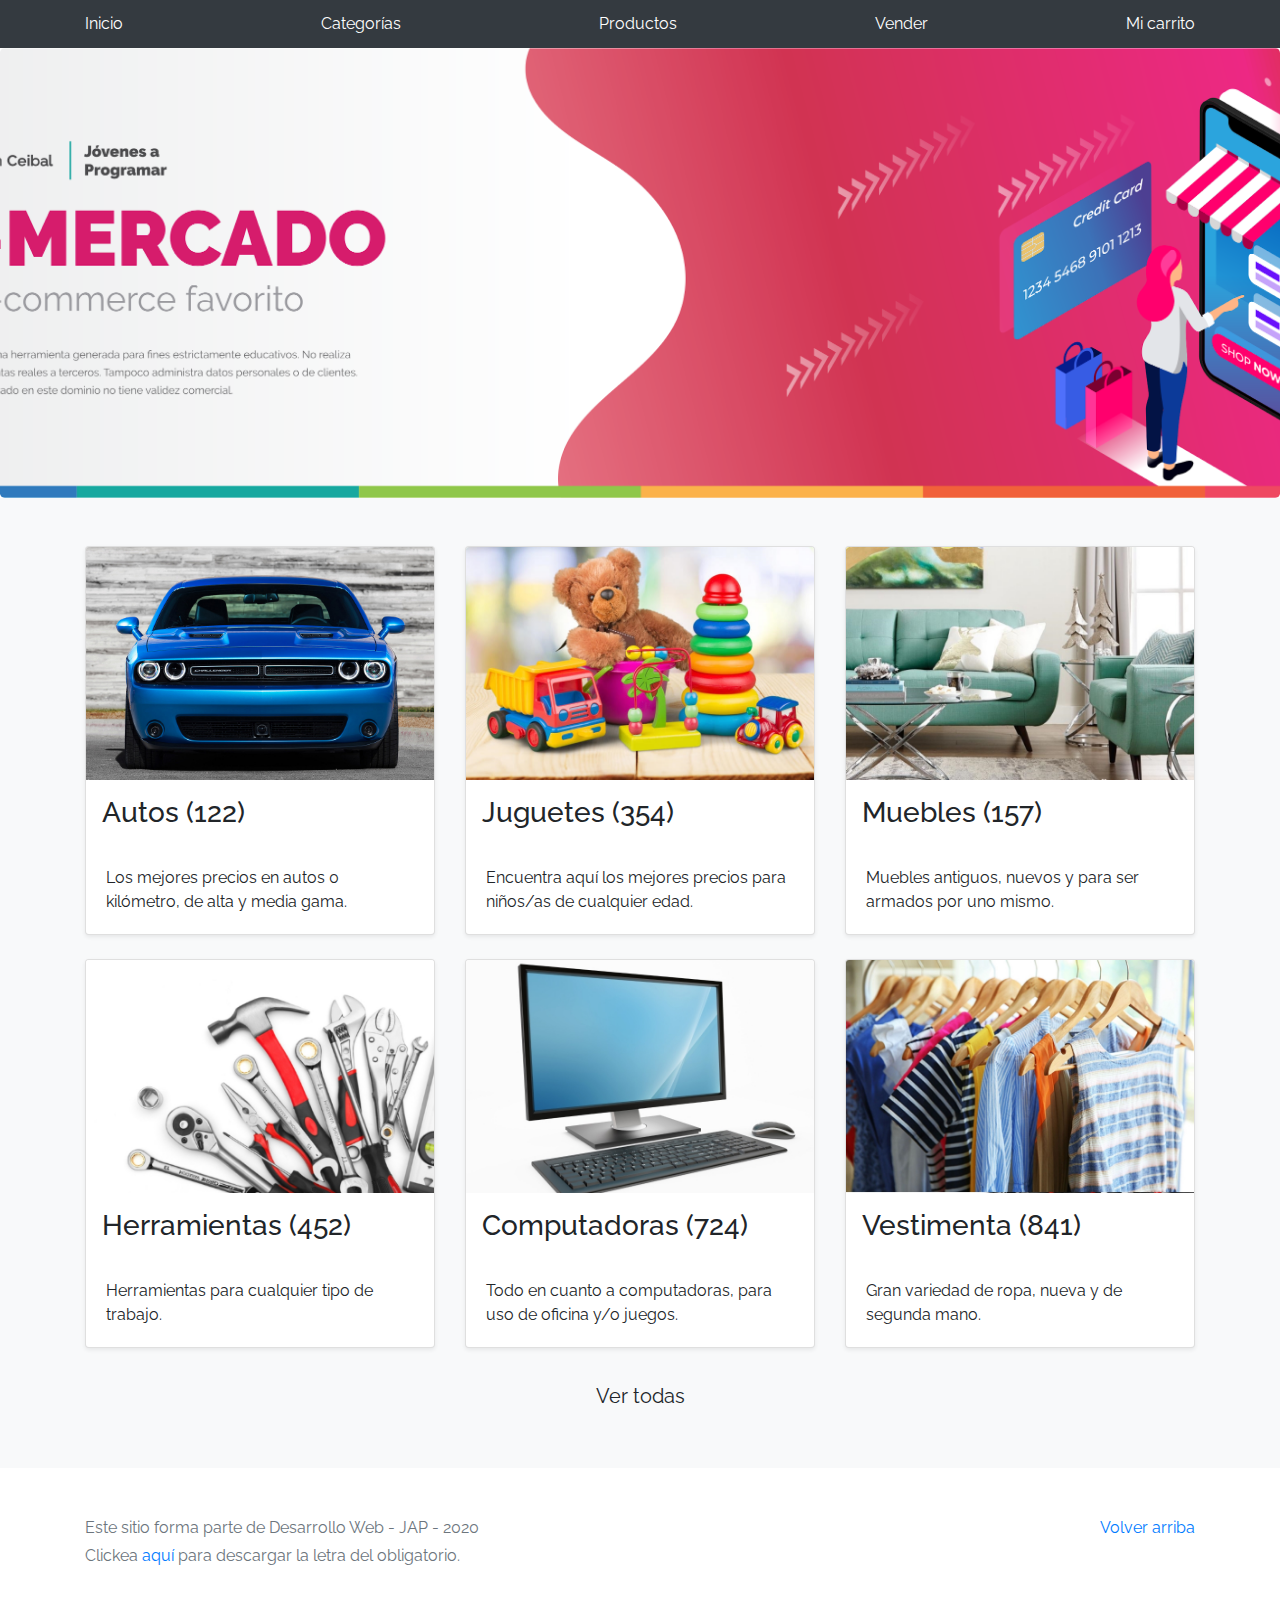
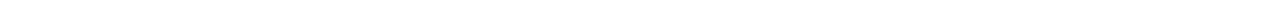
==== index.html @ a6dac4ae "Initial commit" ====
<!DOCTYPE html>
<!-- saved from url=(0049)https://getbootstrap.com/docs/4.3/examples/album/ -->
<html lang="en">
  <head>
    <meta http-equiv="Content-Type" content="text/html; charset=UTF-8">
    <meta name="viewport" content="width=device-width, initial-scale=1, shrink-to-fit=no">
    <meta name="description" content="">
    <title>eMercado - Todo lo que busques está aquí</title>

    <link rel="canonical" href="https://getbootstrap.com/docs/4.3/examples/album/">
    <link href="https://fonts.googleapis.com/css?family=Raleway:300,300i,400,400i,700,700i,900,900i" rel="stylesheet">
    <!-- Bootstrap core CSS -->
    <link href="css/bootstrap.min.css" rel="stylesheet">
    <link href="css/styles.css" rel="stylesheet">
  </head>
  <body>
    <nav class="site-header sticky-top py-1 bg-dark">
      <div class="container d-flex flex-column flex-md-row justify-content-between">
        <a class="py-2 d-none d-md-inline-block" href="index.html">Inicio</a>
        <a class="py-2 d-none d-md-inline-block" href="categories.html">Categorías</a>
        <a class="py-2 d-none d-md-inline-block" href="products.html">Productos</a>
        <a class="py-2 d-none d-md-inline-block" href="sell.html">Vender</a>
        <a class="py-2 d-none d-md-inline-block" href="cart.html">Mi carrito</a>
      </div>
    </nav>
    <main role="main">
      <section class="jumbotron text-center">
        <div class="m-5">
          <h1></h1>
        </div>
      </section>
      <div class="album py-5 bg-light">
        <div class="container">
          <div class="row">
            <div class="col-md-4">
              <a href="categories.html" class="card mb-4 shadow-sm custom-card">
                <img class="bd-placeholder-img card-img-top"  src="img/cat1.jpg">
                <h3 class="m-3">Autos (122)</h3>
                <div class="card-body">
                  <p class="card-text">Los mejores precios en autos 0 kilómetro, de alta y media gama.</p>
                </div>
              </a>
            </div>
            <div class="col-md-4">
                <a href="categories.html" class="card mb-4 shadow-sm custom-card">
                  <img class="bd-placeholder-img card-img-top" src="img/cat2.jpg">
                  <h3 class="m-3">Juguetes (354)</h3>
                  <div class="card-body">
                    <p class="card-text">Encuentra aquí los mejores precios para niños/as de cualquier edad.</p>
                  </div>
                </a>
            </div>
            <div class="col-md-4">
                <a href="categories.html" class="card mb-4 shadow-sm custom-card">
                  <img class="bd-placeholder-img card-img-top" src="img/cat3.jpg">
                  <h3 class="m-3">Muebles (157)</h3>
                  <div class="card-body">
                    <p class="card-text">Muebles antiguos, nuevos y para ser armados por uno mismo.</p>
                  </div>
                </a>
            </div>
            <div class="col-md-4">
                <a href="categories.html" class="card mb-4 shadow-sm custom-card">
                  <img class="bd-placeholder-img card-img-top" src="img/cat4.jpg">
                  <h3 class="m-3">Herramientas (452)</h3>
                  <div class="card-body">
                    <p class="card-text">Herramientas para cualquier tipo de trabajo.</p>
                  </div>
                </a>
            </div>
            <div class="col-md-4">
                <a href="categories.html" class="card mb-4 shadow-sm custom-card">
                  <img class="bd-placeholder-img card-img-top" src="img/cat5.jpg">
                  <h3 class="m-3">Computadoras (724)</h3>
                  <div class="card-body">
                    <p class="card-text">Todo en cuanto a computadoras, para uso de oficina y/o juegos.</p>
                  </div>
                </a>
            </div>
            <div class="col-md-4">
                <a href="categories.html" class="card mb-4 shadow-sm custom-card">
                  <img class="bd-placeholder-img card-img-top" src="img/cat6.jpg">
                  <h3 class="m-3">Vestimenta (841)</h3>
                  <div class="card-body">
                    <p class="card-text">Gran variedad de ropa, nueva y de segunda mano.</p>
                  </div>
                </a>
            </div>
          </div>
          <div class="row">
              <a type="button" class="btn btn-light btn-lg btn-block" href="categories.html">Ver todas</a>
          </div>
        </div>
      </div>
    </main>
    <footer class="text-muted">
      <div class="container">
        <p class="float-right">
          <a href="#">Volver arriba</a>
        </p>
        <p>Este sitio forma parte de Desarrollo Web - JAP - 2020</p>
        <p>Clickea <a target="_blank" href="Letra.pdf">aquí</a> para descargar la letra del obligatorio.</p>
      </div>
    </footer>
    <script src="js/jquery-3.4.1.min.js"></script>
    <script src="js/bootstrap.bundle.min.js"></script>
    <script src="js/init.js"></script>
  </body>
</html>
---- css/styles.css ----
.jumbotron, .card-body, .container, .site-header{
    font-family: 'Raleway', serif !important;
}

.jumbotron .display-4{
    font-weight: bold;
}

.jumbotron {
  height: 50vh;
  padding: 5em inherit;
  margin-bottom: 0;
  background-color: #53C0FB;
  background: url('../img/cover_back.png');
  background-size: cover;
  background-position: center;
  background-repeat: no-repeat;
  color: black;
  font-weight: bold;
}

@media (min-width: 768px) {
  .jumbotron {
    padding-top: 6rem;
    padding-bottom: 6rem;
  }
}

.jumbotron p:last-child {
  margin-bottom: 0;
}

.jumbotron-heading {
  font-weight: 300;
}

.jumbotron .container {
  max-width: 40rem;
  background-color: rgba(255, 255, 255, 0.5);
  border-radius: 10px;
  text-shadow: 1px 1px 2px grey;
}

.jumbotron .lead{
  font-size: 38px;
}

footer {
  padding-top: 3rem;
  padding-bottom: 3rem;
}

footer p {
  margin-bottom: .25rem;
}

.site-header a {
  color: white;
  transition: ease-in-out color .15s;
}

.light-text {
  color: white;
}

.site-header .dropdown-menu a {
  color: black;
}

.dropzone{
  border: 2px dashed #0087F7;
  border-radius: 5px;
  background: white;
}

.alert{
  position: fixed;
  top:80px;
  width: 50%;
  left: 50%;
  transform: translate(-50%, 0);
}

.lds-ring {
  display: inline-block;
  position: relative;
  width: 64px;
  height: 64px;
  top:50%;
  left: 50%;
}
.lds-ring div {
  box-sizing: border-box;
  display: block;
  position: absolute;
  width: 51px;
  height: 51px;
  margin: 6px;
  border: 6px solid #fff;
  border-radius: 50%;
  animation: lds-ring 1.2s cubic-bezier(0.5, 0, 0.5, 1) infinite;
  border-color: #fff transparent transparent transparent;
}
.lds-ring div:nth-child(1) {
  animation-delay: -0.45s;
}
.lds-ring div:nth-child(2) {
  animation-delay: -0.3s;
}
.lds-ring div:nth-child(3) {
  animation-delay: -0.15s;
}
@keyframes lds-ring {
  0% {
    transform: rotate(0deg);
  }
  100% {
    transform: rotate(360deg);
  }
}

#spinner-wrapper{
  position: fixed;
  background-color: rgba(0,0,0,0.5);
  width:100%;
  height: 100%;
  top:0;
  left:0;
  z-index: 1021;
  display: none;
}

a.custom-card,
a.custom-card:hover {
  color: inherit;
  text-decoration: inherit;
}

.checked {
  color: orange;
}
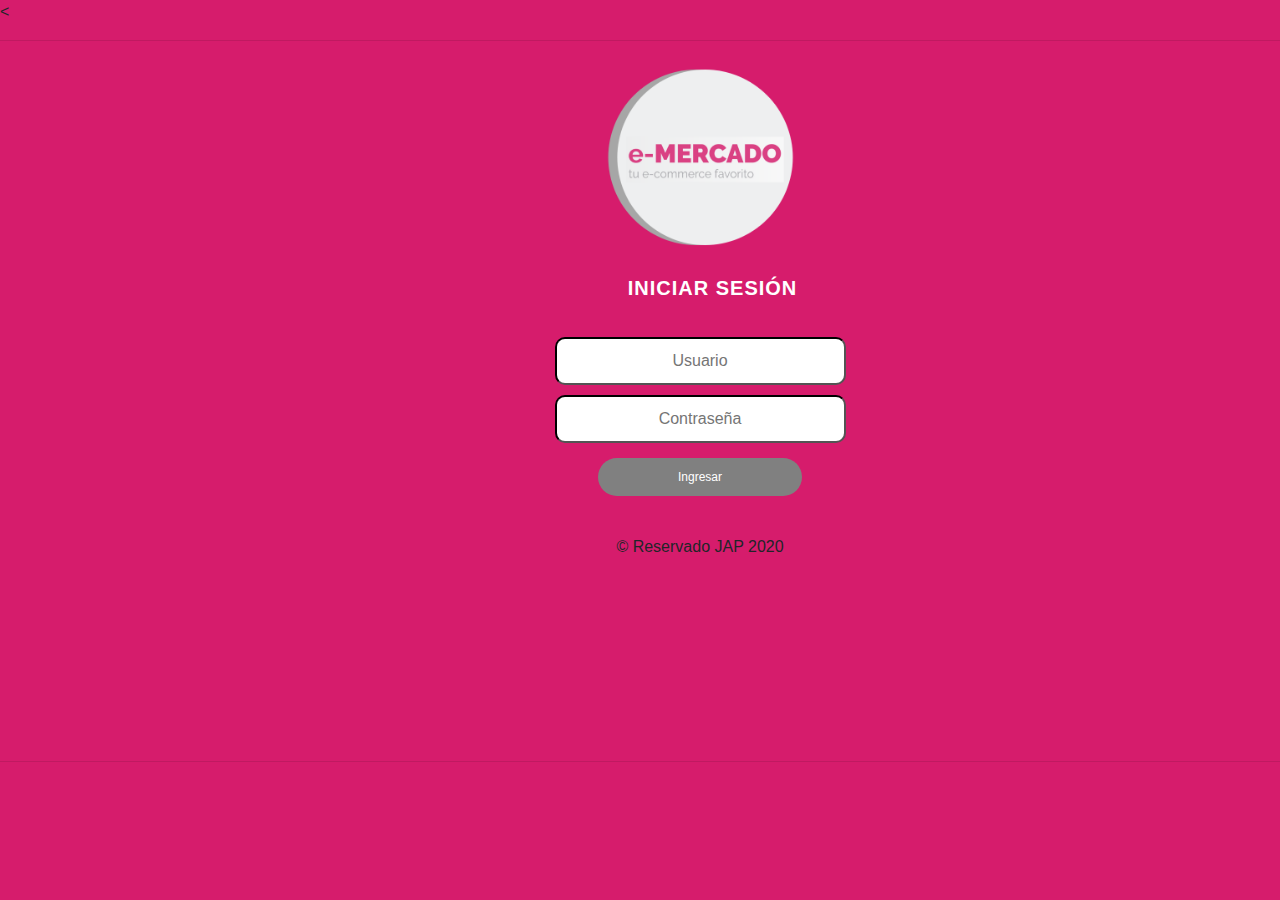
==== commit a198e9f8: "Entrega 1" ====
--- a/index.html
+++ b/index.html
@@ -1,109 +1,66 @@
-<!DOCTYPE html>
-<!-- saved from url=(0049)https://getbootstrap.com/docs/4.3/examples/album/ -->
-<html lang="en">
+<<!DOCTYPE html>
+  <!-- saved from url=(0049)https://getbootstrap.com/docs/4.3/examples/album/ -->
+  <html lang="en">
+
   <head>
-    <meta http-equiv="Content-Type" content="text/html; charset=UTF-8">
-    <meta name="viewport" content="width=device-width, initial-scale=1, shrink-to-fit=no">
-    <meta name="description" content="">
+    <meta http-equiv="Content-Type" content="text/html; charset=UTF-8" />
+    <meta name="viewport" content="width=device-width, initial-scale=1, shrink-to-fit=no" />
+    <meta name="description" content="" />
     <title>eMercado - Todo lo que busques está aquí</title>
+    <link rel="icon" href="img/logoDW170.jpg" type="image/png" />
 
-    <link rel="canonical" href="https://getbootstrap.com/docs/4.3/examples/album/">
-    <link href="https://fonts.googleapis.com/css?family=Raleway:300,300i,400,400i,700,700i,900,900i" rel="stylesheet">
+    <link rel="canonical" href="https://getbootstrap.com/docs/4.3/examples/album/" />
+    <link href="https://fonts.googleapis.com/css?family=Raleway:300,300i,400,400i,700,700i,900,900i" rel="stylesheet" />
     <!-- Bootstrap core CSS -->
-    <link href="css/bootstrap.min.css" rel="stylesheet">
-    <link href="css/styles.css" rel="stylesheet">
+    <link href="css/bootstrap.min.css" rel="stylesheet" />
+    <link href="css/login.css" rel="stylesheet" />
+    <link href="js/login.js" rel="stylesheet" />
+    <meta name="google-signin-scope" content="profile email">
+    <meta name="google-signin-client_id"
+      content="1053343416162-742v8fhib4h3fhs6kcvnc13npjufh8vb.apps.googleusercontent.com">
+    <script src="https://apis.google.com/js/platform.js" async defer></script>
+    <script>
+      function onSignIn(googleUser) {
+        // Datos útiles para sus scripts del lado del cliente:
+        var profile = googleUser.getBasicProfile();  //Obtenemos el perfil básico del usuario
+        console.log("ID: " + profile.getId());
+        console.log('Full Name: ' + profile.getName());
+        console.log('Given Name: ' + profile.getGivenName());
+        console.log('Family Name: ' + profile.getFamilyName());
+        console.log("Image URL: " + profile.getImageUrl());
+        console.log("Email: " + profile.getEmail());
+        window.location = "home.html"; //Redireccionamos
+
+        //El token de identificación que debe pasar a su backend:
+        var id_token = googleUser.getAuthResponse().id_token;
+        console.log("ID Token: " + id_token);
+      }
+    </script>
   </head>
   <body>
-    <nav class="site-header sticky-top py-1 bg-dark">
-      <div class="container d-flex flex-column flex-md-row justify-content-between">
-        <a class="py-2 d-none d-md-inline-block" href="index.html">Inicio</a>
-        <a class="py-2 d-none d-md-inline-block" href="categories.html">Categorías</a>
-        <a class="py-2 d-none d-md-inline-block" href="products.html">Productos</a>
-        <a class="py-2 d-none d-md-inline-block" href="sell.html">Vender</a>
-        <a class="py-2 d-none d-md-inline-block" href="cart.html">Mi carrito</a>
+    <hr />
+    <div class="container">
+      <img src="img/logo_login.png" class="logo" alt="Logo" />
+      <div class="login">
+        <h2><b>INICIAR SESIÓN</b></h2>
+        <br />
+        <form id="form">
+          <input type="text" placeholder="Usuario" id="username" /><br />
+          <input type="password" placeholder="Contraseña" id="password" /><br />
+          <input onclick="login()" type="button" id="button" value="Ingresar" /><br />
+          <br />
+          <p>© Reservado JAP 2020</p><br />
+          <br />
+        </form>
       </div>
-    </nav>
-    <main role="main">
-      <section class="jumbotron text-center">
-        <div class="m-5">
-          <h1></h1>
-        </div>
-      </section>
-      <div class="album py-5 bg-light">
-        <div class="container">
-          <div class="row">
-            <div class="col-md-4">
-              <a href="categories.html" class="card mb-4 shadow-sm custom-card">
-                <img class="bd-placeholder-img card-img-top"  src="img/cat1.jpg">
-                <h3 class="m-3">Autos (122)</h3>
-                <div class="card-body">
-                  <p class="card-text">Los mejores precios en autos 0 kilómetro, de alta y media gama.</p>
-                </div>
-              </a>
-            </div>
-            <div class="col-md-4">
-                <a href="categories.html" class="card mb-4 shadow-sm custom-card">
-                  <img class="bd-placeholder-img card-img-top" src="img/cat2.jpg">
-                  <h3 class="m-3">Juguetes (354)</h3>
-                  <div class="card-body">
-                    <p class="card-text">Encuentra aquí los mejores precios para niños/as de cualquier edad.</p>
-                  </div>
-                </a>
-            </div>
-            <div class="col-md-4">
-                <a href="categories.html" class="card mb-4 shadow-sm custom-card">
-                  <img class="bd-placeholder-img card-img-top" src="img/cat3.jpg">
-                  <h3 class="m-3">Muebles (157)</h3>
-                  <div class="card-body">
-                    <p class="card-text">Muebles antiguos, nuevos y para ser armados por uno mismo.</p>
-                  </div>
-                </a>
-            </div>
-            <div class="col-md-4">
-                <a href="categories.html" class="card mb-4 shadow-sm custom-card">
-                  <img class="bd-placeholder-img card-img-top" src="img/cat4.jpg">
-                  <h3 class="m-3">Herramientas (452)</h3>
-                  <div class="card-body">
-                    <p class="card-text">Herramientas para cualquier tipo de trabajo.</p>
-                  </div>
-                </a>
-            </div>
-            <div class="col-md-4">
-                <a href="categories.html" class="card mb-4 shadow-sm custom-card">
-                  <img class="bd-placeholder-img card-img-top" src="img/cat5.jpg">
-                  <h3 class="m-3">Computadoras (724)</h3>
-                  <div class="card-body">
-                    <p class="card-text">Todo en cuanto a computadoras, para uso de oficina y/o juegos.</p>
-                  </div>
-                </a>
-            </div>
-            <div class="col-md-4">
-                <a href="categories.html" class="card mb-4 shadow-sm custom-card">
-                  <img class="bd-placeholder-img card-img-top" src="img/cat6.jpg">
-                  <h3 class="m-3">Vestimenta (841)</h3>
-                  <div class="card-body">
-                    <p class="card-text">Gran variedad de ropa, nueva y de segunda mano.</p>
-                  </div>
-                </a>
-            </div>
-          </div>
-          <div class="row">
-              <a type="button" class="btn btn-light btn-lg btn-block" href="categories.html">Ver todas</a>
-          </div>
-        </div>
-      </div>
-    </main>
-    <footer class="text-muted">
-      <div class="container">
-        <p class="float-right">
-          <a href="#">Volver arriba</a>
-        </p>
-        <p>Este sitio forma parte de Desarrollo Web - JAP - 2020</p>
-        <p>Clickea <a target="_blank" href="Letra.pdf">aquí</a> para descargar la letra del obligatorio.</p>
-      </div>
-    </footer>
-    <script src="js/jquery-3.4.1.min.js"></script>
-    <script src="js/bootstrap.bundle.min.js"></script>
-    <script src="js/init.js"></script>
+    </div>
+    <br />
+    <!-- Botón de sign in-->
+    <div class="g-signin2" data-onsuccess="onSignIn" data-theme="dark"></div><br>
+    <div id="datos"></div><br>
+    <br />
+    <hr />
+
+    <script src="js/login.js"></script>
   </body>
-</html>+  </html>
--- a/css/login.css
+++ b/css/login.css
@@ -0,0 +1,67 @@
+body {
+  background-color: #d61c6c;
+  background-attachment: fixed;
+}
+
+p {
+  margin-top: 10px;
+}
+
+.g-signin2 {
+  margin-left: 100px;
+  align-items: center;
+  text-align-last: center;
+}
+
+.container {
+  margin-left: 50px;
+  align-items: center;
+  text-align-last: center;
+}
+
+.logo {
+  height: 209px;
+  margin-left: 160px;
+}
+
+h2 {
+  font-size: 20px;
+  letter-spacing: 1px;
+  margin-left: 25px;
+  color: white;
+}
+
+.login {
+  padding: 10px 10px 10px 10px;
+  margin-left: 160px;
+  align-items: center;
+}
+
+input {
+  border-radius: 10px;
+  padding: 10px 40px 10px 40px;
+  margin: 5px auto;
+  border-color: black;
+  box-shadow: black;
+}
+
+input:hover {
+  border-color: blue;
+}
+
+#button {
+  text-decoration: none;
+  padding: 10px 80px 10px 80px;
+  font-size: 12px;
+  background-color: grey;
+  color: white;
+  border-radius: 1000px;
+  border: none;
+  margin-top: 10px;
+  text-align: center;
+}
+
+#button:hover {
+  color: blue;
+  background-color: #ffffff;
+}
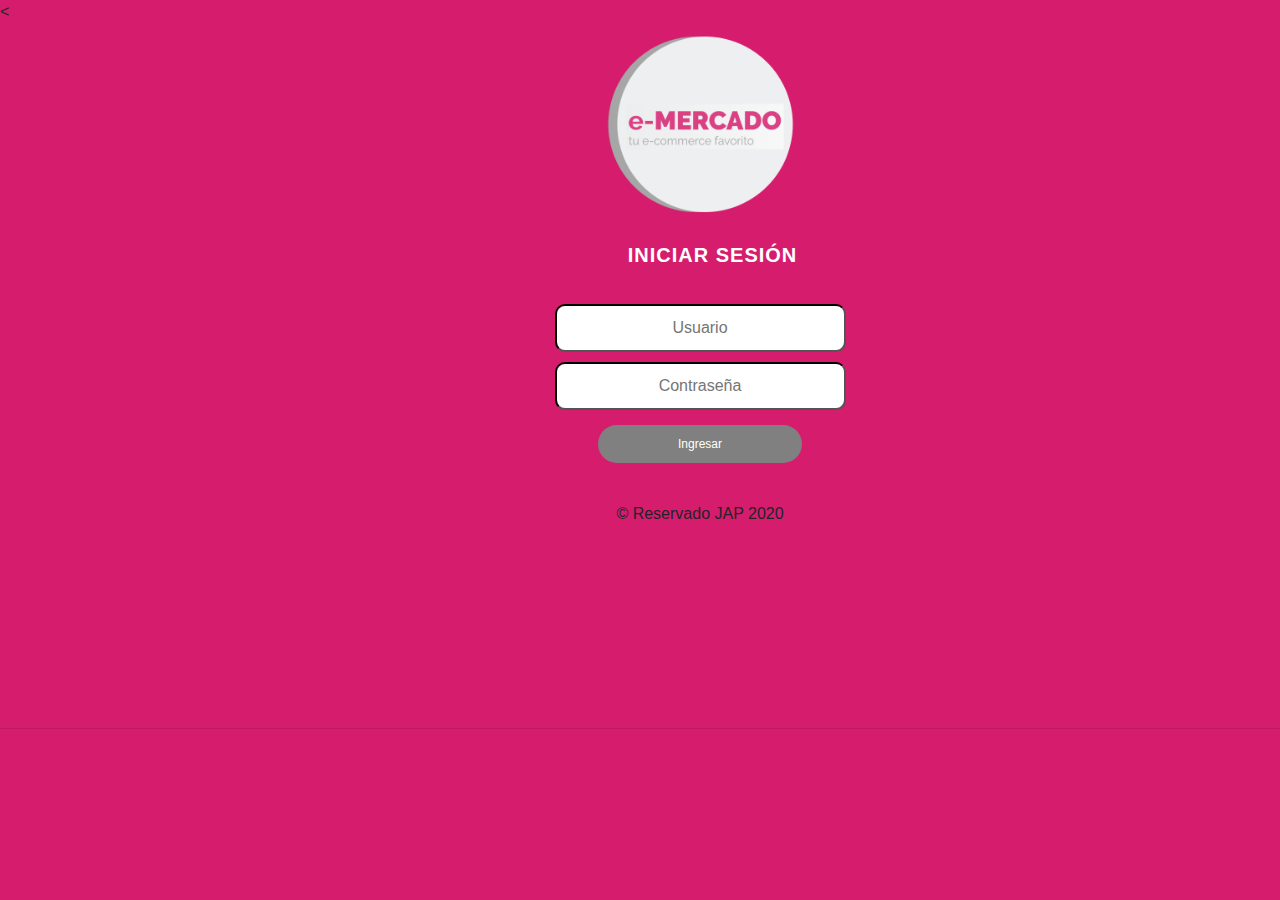
==== commit d7e33a71: "Entrega 1" ====
--- a/index.html
+++ b/index.html
@@ -38,7 +38,6 @@
     </script>
   </head>
   <body>
-    <hr />
     <div class="container">
       <img src="img/logo_login.png" class="logo" alt="Logo" />
       <div class="login">
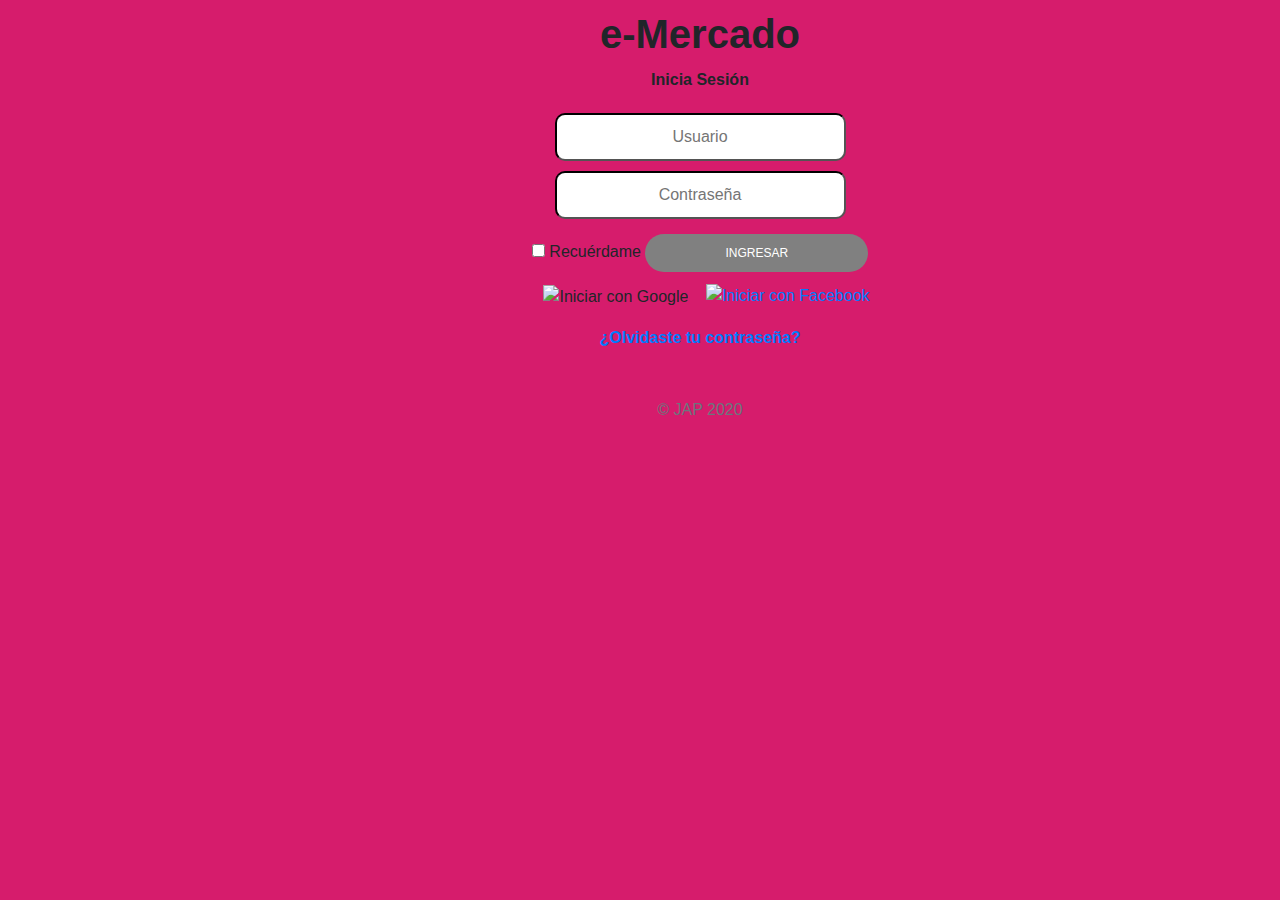
==== commit 04f7f109: "Update index.html" ====
--- a/index.html
+++ b/index.html
@@ -1,65 +1,78 @@
-<<!DOCTYPE html>
-  <!-- saved from url=(0049)https://getbootstrap.com/docs/4.3/examples/album/ -->
-  <html lang="en">
+<!DOCTYPE html>
+<!-- saved from url=(0049)https://getbootstrap.com/docs/4.3/examples/album/ -->
+<html lang="en">
 
-  <head>
-    <meta http-equiv="Content-Type" content="text/html; charset=UTF-8" />
-    <meta name="viewport" content="width=device-width, initial-scale=1, shrink-to-fit=no" />
-    <meta name="description" content="" />
-    <title>eMercado - Todo lo que busques está aquí</title>
-    <link rel="icon" href="img/logoDW170.jpg" type="image/png" />
+<head>
+  <meta http-equiv="Content-Type" content="text/html; charset=UTF-8" />
+  <meta name="viewport" content="width=device-width, initial-scale=1, shrink-to-fit=no" />
+  <meta name="description" content="" />
+  <title>eMercado - Todo lo que busques está aquí</title>
+  <link rel="icon" href="img/logoDW170.jpg" type="image/png" />
 
-    <link rel="canonical" href="https://getbootstrap.com/docs/4.3/examples/album/" />
-    <link href="https://fonts.googleapis.com/css?family=Raleway:300,300i,400,400i,700,700i,900,900i" rel="stylesheet" />
-    <!-- Bootstrap core CSS -->
-    <link href="css/bootstrap.min.css" rel="stylesheet" />
-    <link href="css/login.css" rel="stylesheet" />
-    <link href="js/login.js" rel="stylesheet" />
-    <meta name="google-signin-scope" content="profile email">
-    <meta name="google-signin-client_id"
-      content="1053343416162-742v8fhib4h3fhs6kcvnc13npjufh8vb.apps.googleusercontent.com">
-    <script src="https://apis.google.com/js/platform.js" async defer></script>
-    <script>
-      function onSignIn(googleUser) {
-        // Datos útiles para sus scripts del lado del cliente:
-        var profile = googleUser.getBasicProfile();  //Obtenemos el perfil básico del usuario
-        console.log("ID: " + profile.getId());
-        console.log('Full Name: ' + profile.getName());
-        console.log('Given Name: ' + profile.getGivenName());
-        console.log('Family Name: ' + profile.getFamilyName());
-        console.log("Image URL: " + profile.getImageUrl());
-        console.log("Email: " + profile.getEmail());
-        window.location = "home.html"; //Redireccionamos
+  <link rel="canonical" href="https://getbootstrap.com/docs/4.3/examples/album/" />
+  <link href="https://fonts.googleapis.com/css?family=Raleway:300,300i,400,400i,700,700i,900,900i" rel="stylesheet" />
+  <!-- Bootstrap core CSS -->
+  <link href="css/bootstrap.min.css" rel="stylesheet" />
+  <link href="css/login.css" rel="stylesheet" />
+  <link href="js/login.js" rel="stylesheet" />
+  <meta name="google-signin-scope" content="profile email">
+  <meta name="google-signin-client_id"
+    content="1053343416162-742v8fhib4h3fhs6kcvnc13npjufh8vb.apps.googleusercontent.com">
+  <script src="https://apis.google.com/js/platform.js" async defer></script>
+  <script>
+    function onSignIn(googleUser) {
+      // Datos útiles para sus scripts del lado del cliente:
+      var profile = googleUser.getBasicProfile();  //Obtenemos el perfil básico del usuario
+      console.log("ID: " + profile.getId());
+      console.log('Full Name: ' + profile.getName());
+      console.log('Given Name: ' + profile.getGivenName());
+      console.log('Family Name: ' + profile.getFamilyName());
+      console.log("Image URL: " + profile.getImageUrl());
+      console.log("Email: " + profile.getEmail());
+      window.location = "home.html"; //Redireccionamos
 
-        //El token de identificación que debe pasar a su backend:
-        var id_token = googleUser.getAuthResponse().id_token;
-        console.log("ID Token: " + id_token);
-      }
-    </script>
-  </head>
-  <body>
-    <div class="container">
-      <img src="img/logo_login.png" class="logo" alt="Logo" />
-      <div class="login">
-        <h2><b>INICIAR SESIÓN</b></h2>
+      //El token de identificación que debe pasar a su backend:
+      var id_token = googleUser.getAuthResponse().id_token;
+      console.log("ID Token: " + id_token);
+    }
+  </script>
+</head>
+
+<body>
+  <div class="container">
+    <div class="login">
+      <h1><b>e-Mercado</b></h1>
+      <!-- Ingreso de Usuario -->
+      <p><b>Inicia Sesión </b></p>
+      <form action id="form">
+        <input type="text" placeholder="Usuario" id="username" /><br />
+        <input type="password" placeholder="Contraseña" id="password" /><br />
+        <label id="labelCheckbox">
+          <input type="checkbox" value="remember-me"> Recuérdame
+          <!--Recordar usuario-->
+        </label>
+        <input onclick="login()" type="button" id="button" value="INGRESAR" /><br />
+        <!--Ingresar HOME page-->
+        <!-- Botón de sign in google-->
+        <a class="btn btn-submit ingresar google-btn"
+          href="https://accounts.google.com/o/oauth2/auth/identifier?redirect_uri=storagerelay%3A%2F%2Fhttps%2Fluji2020.github.io%3Fid%3Dauth896135&response_type=permission%20id_token&scope=email%20profile%20openid&openid.realm&client_id=1053343416162-742v8fhib4h3fhs6kcvnc13npjufh8vb.apps.googleusercontent.com&ss_domain=https%3A%2F%2Fluji2020.github.io&fetch_basic_profile=true&gsiwebsdk=2&flowName=GeneralOAuthFlow">
+          <img class="store" src="img/google_logo.png" alt="Iniciar con Google" />
+        </a>
+        <!-- Botón de sign in Facebook-->
+        <a class="facebook-btn" href="https://www.facebook.com/">
+          <img class="store" src="img/facebook_logo.png" alt="Iniciar con Facebook" />
+        </a>
         <br />
-        <form id="form">
-          <input type="text" placeholder="Usuario" id="username" /><br />
-          <input type="password" placeholder="Contraseña" id="password" /><br />
-          <input onclick="login()" type="button" id="button" value="Ingresar" /><br />
-          <br />
-          <p>© Reservado JAP 2020</p><br />
-          <br />
-        </form>
-      </div>
+        <!-- Recuperar Contraseña-->
+        <div class="recuperar">
+          <p><b><a href="#">¿Olvidaste tu contraseña?</a></b></p>
+        </div>
+        <p class="mt-5 mb-3 text-muted">&copy; JAP 2020</p>
+      </form>
     </div>
-    <br />
-    <!-- Botón de sign in-->
-    <div class="g-signin2" data-onsuccess="onSignIn" data-theme="dark"></div><br>
-    <div id="datos"></div><br>
-    <br />
-    <hr />
+  </div>
 
-    <script src="js/login.js"></script>
-  </body>
-  </html>
+  <script src="js/login.js"></script>
+</body>
+
+</html>
